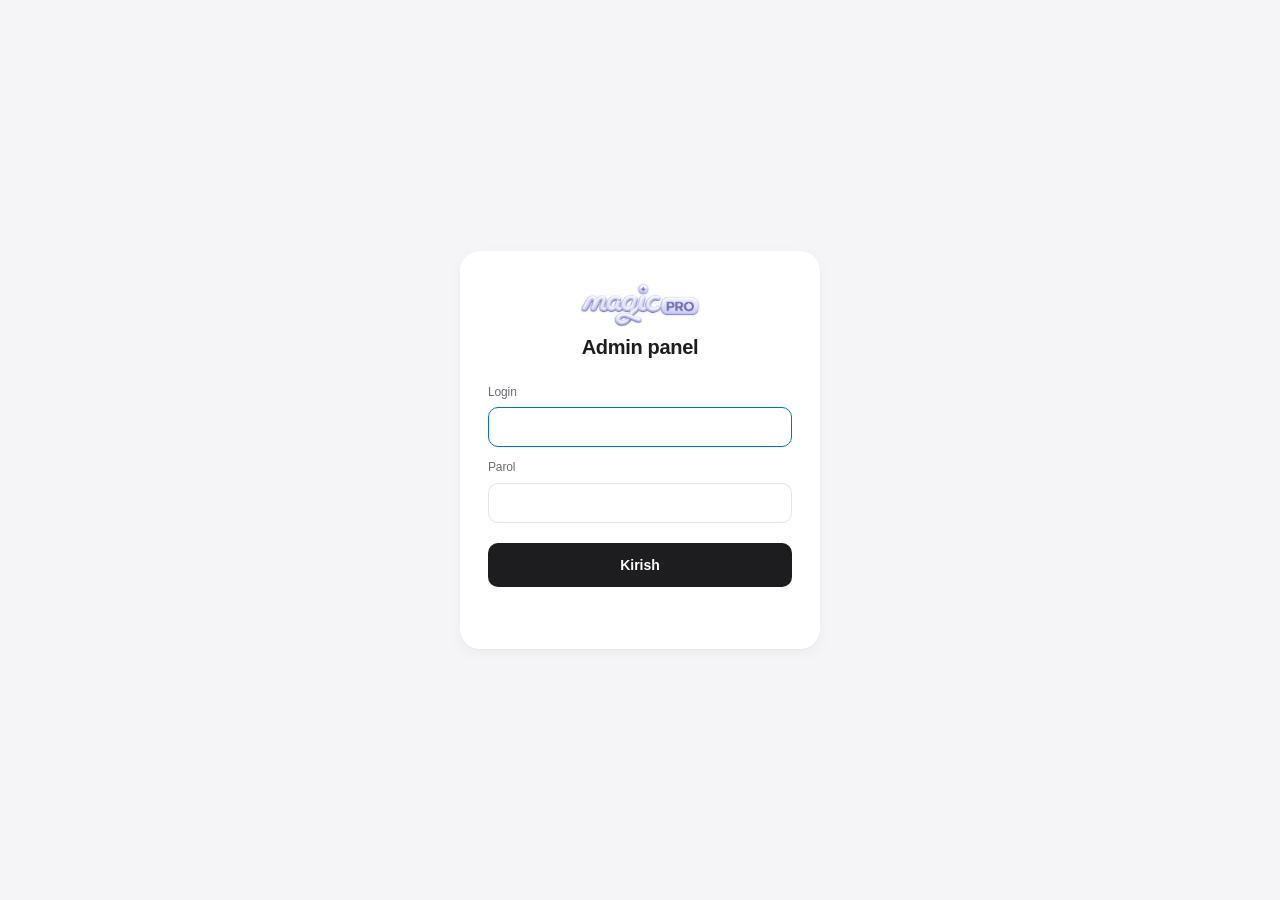
==== admin.html @ 7552ae36 "Serverga o'tkazish + admin panel - SQLite baza: mijozlar, buyurtmalar, sozlamalar, yashirilgan tovar" ====
<!doctype html>
<html lang="uz">
<head>
<meta charset="utf-8">
<meta name="viewport" content="width=device-width,initial-scale=1,viewport-fit=cover">
<meta name="robots" content="noindex,nofollow">
<title>Magic Pro — Admin panel</title>
<link rel="icon" href="/logo.png">
<style>
:root{
  --bg:#f5f5f7; --card:#fff; --tx:#1d1d1f; --tx2:#6e6e73; --tx3:#86868b; --line:#e5e5ea; --soft:#f2f2f4;
  --ink:#1d1d1f; --ink-tx:#fff; --blue:#0071e3; --green:#1a7f37; --green-bg:#e8f5ec; --orange:#b25000; --orange-bg:#fff2e5;
  --red:#c9302c; --red-bg:#fdecec; --gray-bg:#efeff1; --shadow:0 1px 2px rgba(0,0,0,.04),0 4px 16px rgba(0,0,0,.04);
  --bar:#0071e3;
}
@media (prefers-color-scheme:dark){:root{
  --bg:#000; --card:#1c1c1e; --tx:#f5f5f7; --tx2:#a1a1a6; --tx3:#8e8e93; --line:#2c2c2e; --soft:#2c2c2e;
  --ink:#f5f5f7; --ink-tx:#000; --blue:#2997ff; --green:#4cc76a; --green-bg:#16301d; --orange:#ffa24d; --orange-bg:#3a2510;
  --red:#ff6b63; --red-bg:#3a1614; --gray-bg:#2c2c2e; --shadow:none; --bar:#2997ff;
}}
*{box-sizing:border-box;margin:0;padding:0}
body{background:var(--bg);color:var(--tx);font:14px/1.45 -apple-system,BlinkMacSystemFont,"SF Pro Text","Helvetica Neue",Inter,Roboto,sans-serif;
  letter-spacing:-.01em;-webkit-font-smoothing:antialiased}
h1,h2,h3{font-family:-apple-system,BlinkMacSystemFont,"SF Pro Display","Helvetica Neue",Inter,Roboto,sans-serif;letter-spacing:-.015em}
button,input,select,textarea{font:inherit;color:inherit}
button{cursor:pointer}
a{color:var(--blue);text-decoration:none}
[hidden]{display:none!important}

/* ---- login ---- */
#login{min-height:100vh;display:flex;align-items:center;justify-content:center;padding:24px}
.lcard{width:100%;max-width:360px;background:var(--card);border-radius:20px;padding:32px 28px;box-shadow:var(--shadow)}
.lcard img{width:120px;display:block;margin:0 auto 6px}
.lcard h1{text-align:center;font-size:20px;margin-bottom:22px}
.lcard label{display:block;font-size:12px;color:var(--tx2);margin:12px 0 6px}
.lcard .btn{width:100%;margin-top:20px;height:44px}
.err{color:var(--red);font-size:13px;margin-top:12px;min-height:18px;text-align:center}

/* ---- maydonlar ---- */
.in{width:100%;height:40px;border:1px solid var(--line);border-radius:10px;background:var(--card);padding:0 12px;outline:none;transition:border-color .15s}
.in:focus{border-color:var(--blue)}
textarea.in{height:auto;min-height:90px;padding:10px 12px;resize:vertical;line-height:1.45}
.btn{display:inline-flex;align-items:center;justify-content:center;gap:6px;height:38px;padding:0 16px;border-radius:10px;border:0;background:var(--ink);color:var(--ink-tx);font-weight:600;white-space:nowrap}
.btn:disabled{opacity:.5;cursor:default}
.btn.ghost{background:var(--soft);color:var(--tx)}
.btn.blue{background:var(--blue);color:#fff}
.btn.sm{height:32px;padding:0 12px;font-size:13px;border-radius:8px}

/* ---- karkas ---- */
#app{display:grid;grid-template-columns:232px minmax(0,1fr);min-height:100vh}
.side{background:var(--card);border-right:1px solid var(--line);padding:20px 12px;position:sticky;top:0;height:100vh;display:flex;flex-direction:column}
.side .logo{display:flex;align-items:center;gap:10px;padding:4px 10px 18px}
.side .logo img{width:84px}
.side .logo span{font-size:11px;color:var(--tx3);border:1px solid var(--line);border-radius:6px;padding:1px 6px}
.nav{display:flex;flex-direction:column;gap:2px}
.nav a{display:flex;align-items:center;gap:10px;padding:9px 10px;border-radius:9px;color:var(--tx);font-weight:500}
.nav a:hover{background:var(--soft)}
.nav a.on{background:var(--ink);color:var(--ink-tx)}
.nav a .ico{width:20px;text-align:center}
.nav a .cnt{margin-left:auto;background:var(--red);color:#fff;font-size:11px;font-weight:700;border-radius:10px;padding:0 7px;line-height:18px}
.nav a .cnt:empty{display:none}
.side .foot{margin-top:auto;padding:10px;font-size:12px;color:var(--tx3);display:flex;flex-direction:column;gap:8px}
.side .foot button{background:none;border:0;color:var(--tx2);text-align:left;padding:0}
main{min-width:0;padding:28px 32px 80px;max-width:1180px;width:100%}
.head{display:flex;align-items:center;justify-content:space-between;gap:12px;margin-bottom:18px;flex-wrap:wrap}
.head h1{font-size:26px;font-weight:700}
.head .act{display:flex;gap:8px;flex-wrap:wrap}

/* ---- kartochkalar ---- */
.card{background:var(--card);border-radius:16px;padding:20px;box-shadow:var(--shadow);margin-bottom:16px}
.card h3{font-size:16px;font-weight:650;margin-bottom:14px;display:flex;justify-content:space-between;align-items:baseline;gap:8px}
.card h3 small{font-size:12px;color:var(--tx3);font-weight:400}
.kpis{display:grid;grid-template-columns:repeat(4,1fr);gap:12px;margin-bottom:16px}
.kpi{background:var(--card);border-radius:16px;padding:16px 18px;box-shadow:var(--shadow);display:block;color:var(--tx)}
.kpi .l{font-size:12px;color:var(--tx2);font-weight:500}
.kpi .v{font-size:28px;font-weight:700;letter-spacing:-.02em;margin:4px 0 2px;font-family:-apple-system,BlinkMacSystemFont,"SF Pro Display",Inter,sans-serif;white-space:nowrap;overflow:hidden;text-overflow:ellipsis}
.kpi .s{font-size:12px;color:var(--tx3)}
.kpi.hot{background:var(--ink);color:var(--ink-tx)}
.kpi.hot .l,.kpi.hot .s{color:inherit;opacity:.75}
.muted{color:var(--tx3)}
.empty{text-align:center;color:var(--tx3);padding:40px 10px}

/* ---- grafik ---- */
.chart{position:relative;height:170px;display:grid;grid-template-columns:repeat(14,1fr);gap:6px;align-items:end;padding-top:10px;border-bottom:1px solid var(--line)}
.chart .gl{position:absolute;left:0;right:0;border-top:1px dashed var(--line);font-size:10px;color:var(--tx3)}
.chart .gl span{position:absolute;right:0;top:-14px}
.bcol{height:100%;display:flex;align-items:flex-end;justify-content:center;position:relative;cursor:default}
.bcol:hover{background:var(--soft);border-radius:6px 6px 0 0}
.bar{width:min(22px,70%);background:var(--bar);border-radius:4px 4px 0 0;min-height:0}
.bcol .tip{position:absolute;bottom:calc(100% + 4px);left:50%;transform:translateX(-50%);background:var(--ink);color:var(--ink-tx);font-size:12px;padding:5px 8px;border-radius:7px;white-space:nowrap;pointer-events:none;opacity:0;transition:opacity .1s;z-index:2}
.bcol:hover .tip,.bcol:focus .tip{opacity:1}
.xl{display:grid;grid-template-columns:repeat(14,1fr);gap:6px;font-size:10px;color:var(--tx3);text-align:center;margin-top:6px}

/* ---- ro'yxatlar ---- */
.tools{display:flex;gap:8px;flex-wrap:wrap;margin-bottom:14px;align-items:center}
.tools .in{max-width:320px}
.chips{display:flex;gap:6px;flex-wrap:wrap}
.chip{height:32px;padding:0 12px;border-radius:16px;border:1px solid var(--line);background:var(--card);font-size:13px;font-weight:500;display:inline-flex;align-items:center;gap:6px}
.chip.on{background:var(--ink);color:var(--ink-tx);border-color:var(--ink)}
.chip b{font-weight:700;opacity:.7}
.order{background:var(--card);border-radius:14px;padding:16px 18px;box-shadow:var(--shadow);margin-bottom:10px;display:grid;grid-template-columns:1fr 260px;gap:16px}
.order .top{display:flex;align-items:center;gap:10px;flex-wrap:wrap;margin-bottom:6px}
.order .no{font-weight:700;font-size:15px}
.order .who{font-weight:600}
.order ul{list-style:none;margin:8px 0;display:flex;flex-direction:column;gap:3px}
.order li{display:flex;justify-content:space-between;gap:10px}
.order .tot{font-weight:650;border-top:1px solid var(--line);padding-top:8px;margin-top:6px;display:flex;justify-content:space-between}
.order .pay{white-space:pre-line;font-size:12px;color:var(--tx2);margin-top:6px}
.order .side2{display:flex;flex-direction:column;gap:8px}
.order textarea.in{min-height:70px;font-size:13px}
.pill{display:inline-flex;align-items:center;height:22px;padding:0 9px;border-radius:11px;font-size:12px;font-weight:600}
.st-new{background:var(--orange-bg);color:var(--orange)}
.st-contacted{background:#e8f0fe;color:var(--blue)}
.st-sold{background:var(--green-bg);color:var(--green)}
.st-cancelled{background:var(--gray-bg);color:var(--tx2)}
@media (prefers-color-scheme:dark){.st-contacted{background:#11284a}}
select.in{appearance:none;background-image:linear-gradient(45deg,transparent 50%,var(--tx2) 50%),linear-gradient(135deg,var(--tx2) 50%,transparent 50%);background-position:calc(100% - 16px) 17px,calc(100% - 11px) 17px;background-size:5px 5px;background-repeat:no-repeat;padding-right:30px}
.more{display:flex;justify-content:center;margin-top:8px}
table{width:100%;border-collapse:collapse}
th,td{text-align:left;padding:10px 12px;border-bottom:1px solid var(--line);vertical-align:top}
th{font-size:12px;color:var(--tx2);font-weight:600;white-space:nowrap}
tr:last-child td{border-bottom:0}
.tw{overflow-x:auto;background:var(--card);border-radius:14px;box-shadow:var(--shadow)}
.tw table{min-width:720px}

/* ---- tovarlar ---- */
.prod{display:grid;grid-template-columns:52px 1fr auto auto;gap:14px;align-items:center;padding:10px 4px;border-bottom:1px solid var(--line)}
.prod:last-child{border-bottom:0}
.prod img,.prod .ph{width:52px;height:52px;border-radius:10px;object-fit:contain;background:var(--soft)}
.prod .nm{font-weight:600}
.prod .ct{font-size:12px;color:var(--tx3)}
.prod .pr{text-align:right;white-space:nowrap}
.prod.off .nm,.prod.off img{opacity:.45}
.sw{position:relative;width:46px;height:28px;flex:none}
.sw input{opacity:0;width:0;height:0}
.sw span{position:absolute;inset:0;background:var(--line);border-radius:14px;transition:.2s;cursor:pointer}
.sw span:before{content:"";position:absolute;width:24px;height:24px;left:2px;top:2px;background:#fff;border-radius:50%;transition:.2s;box-shadow:0 1px 3px rgba(0,0,0,.2)}
.sw input:checked+span{background:var(--green)}
.sw input:checked+span:before{transform:translateX(18px)}
.sw input:focus-visible+span{outline:2px solid var(--blue);outline-offset:2px}

/* ---- sozlamalar ---- */
.field{margin-bottom:18px}
.field .fl{display:flex;justify-content:space-between;align-items:baseline;gap:10px;margin-bottom:6px}
.field label{font-weight:600}
.field .hint{font-size:12px;color:var(--tx3);margin-top:4px}
.field .reset{background:none;border:0;color:var(--blue);font-size:12px}
.tag{font-size:11px;color:var(--orange);background:var(--orange-bg);border-radius:6px;padding:1px 6px;margin-left:6px;font-weight:600}
.grid2{display:grid;grid-template-columns:1fr 1fr;gap:0 16px}
.savebar{position:sticky;bottom:16px;display:flex;justify-content:flex-end;gap:8px;margin-top:8px}
.savebar .btn{box-shadow:0 6px 20px rgba(0,0,0,.18);height:44px;padding:0 22px}

/* ---- xabar yuborish ---- */
.bc{display:grid;grid-template-columns:1fr 320px;gap:16px;align-items:start}
.preview{background:#e7ebf0;border-radius:16px;padding:16px;min-height:120px}
@media (prefers-color-scheme:dark){.preview{background:#0e1621}}
.bubble{background:var(--card);border-radius:14px 14px 14px 4px;overflow:hidden;max-width:100%;box-shadow:0 1px 1px rgba(0,0,0,.08)}
.bubble img{display:block;width:100%;max-height:260px;object-fit:cover}
.bubble .t{padding:9px 12px;white-space:pre-wrap;word-wrap:break-word;font-size:14px}
.bubble .t:empty{display:none}
.tgbtn{margin-top:4px;background:rgba(255,255,255,.55);border-radius:10px;text-align:center;padding:8px;font-weight:600;font-size:13px;color:#1d1d1f}
@media (prefers-color-scheme:dark){.tgbtn{background:rgba(255,255,255,.12);color:#f5f5f7}}
.check{display:flex;align-items:center;gap:8px;margin:12px 0;cursor:pointer}
.check input{width:18px;height:18px;accent-color:var(--blue)}
.progress{height:8px;background:var(--soft);border-radius:4px;overflow:hidden;margin:10px 0 6px}
.progress div{height:100%;background:var(--blue);border-radius:4px;transition:width .4s}
.hist{display:flex;justify-content:space-between;gap:12px;padding:10px 0;border-bottom:1px solid var(--line);font-size:13px}
.hist:last-child{border-bottom:0}
.hist .tx{white-space:nowrap;overflow:hidden;text-overflow:ellipsis;max-width:60%}
.counter{font-size:12px;color:var(--tx3);text-align:right;margin-top:4px}
.counter.bad{color:var(--red)}

/* ---- toast ---- */
#toast{position:fixed;left:50%;bottom:24px;transform:translateX(-50%) translateY(20px);background:var(--ink);color:var(--ink-tx);padding:11px 18px;border-radius:12px;font-weight:500;opacity:0;transition:.25s;pointer-events:none;z-index:50;max-width:90vw;text-align:center}
#toast.on{opacity:1;transform:translateX(-50%) translateY(0)}
#toast.bad{background:var(--red);color:#fff}

/* ---- telefon ---- */
@media (max-width:900px){
  #app{grid-template-columns:minmax(0,1fr)}
  .side{position:sticky;top:0;height:auto;z-index:10;flex-direction:row;align-items:center;padding:10px 12px;border-right:0;border-bottom:1px solid var(--line);gap:8px}
  .side .logo{padding:0 4px}
  .side .logo img{width:60px}
  .side .logo span{display:none}
  .nav{flex-direction:row;overflow-x:auto;scrollbar-width:none;flex:1;min-width:0}
  .side{min-width:0}
  .nav::-webkit-scrollbar{display:none}
  .nav a{white-space:nowrap;padding:7px 10px;font-size:13px}
  .nav a .ico{display:none}
  .side .foot{display:none}
  main{padding:18px 14px 80px}
  .head h1{font-size:22px}
  .kpis{grid-template-columns:1fr 1fr}
  .kpi .v{font-size:22px}
  .order{grid-template-columns:1fr}
  .bc{grid-template-columns:1fr}
  .grid2{grid-template-columns:1fr}
  .prod{grid-template-columns:44px 1fr auto;gap:10px}
  .prod img,.prod .ph{width:44px;height:44px}
  .prod .pr{grid-column:2;text-align:left;font-size:13px}
  .prod .sw{grid-row:1;grid-column:3}
  .tools .in{max-width:none;flex:1;min-width:160px}
}
</style>
</head>
<body>

<div id="login" hidden>
  <form class="lcard" id="lform" autocomplete="on">
    <img src="/logo.png" alt="Magic Pro">
    <h1>Admin panel</h1>
    <label for="lu">Login</label>
    <input class="in" id="lu" name="username" autocomplete="username" required>
    <label for="lp">Parol</label>
    <input class="in" id="lp" name="password" type="password" autocomplete="current-password" required>
    <button class="btn" id="lbtn">Kirish</button>
    <div class="err" id="lerr"></div>
  </form>
</div>

<div id="app" hidden>
  <aside class="side">
    <div class="logo"><img src="/logo.png" alt="Magic Pro"><span>admin</span></div>
    <nav class="nav" id="nav">
      <a href="#dashboard" data-v="dashboard"><span class="ico">◎</span>Bosh sahifa</a>
      <a href="#orders" data-v="orders"><span class="ico">🛒</span>Buyurtmalar<span class="cnt" id="newcnt"></span></a>
      <a href="#users" data-v="users"><span class="ico">👥</span>Mijozlar</a>
      <a href="#broadcast" data-v="broadcast"><span class="ico">📣</span>Xabar yuborish</a>
      <a href="#products" data-v="products"><span class="ico">💻</span>Tovarlar</a>
      <a href="#settings" data-v="settings"><span class="ico">⚙️</span>Matn va sozlamalar</a>
    </nav>
    <div class="foot">
      <a id="botlink" target="_blank" rel="noopener"></a>
      <button id="logout">Chiqish</button>
    </div>
  </aside>
  <main>
    <div class="head"><h1 id="title"></h1><div class="act" id="act"></div></div>
    <div id="view"></div>
  </main>
</div>

<div id="toast"></div>

<script>
"use strict";
const $ = s => document.querySelector(s);
const view = $("#view");
const TZ = "Asia/Tashkent";
const STATUS = {new: "Yangi", contacted: "Bog'lanildi", sold: "Sotildi", cancelled: "Bekor"};
const TITLES = {dashboard: "Bosh sahifa", orders: "Buyurtmalar", users: "Mijozlar", broadcast: "Xabar yuborish",
                products: "Tovarlar", settings: "Matn va sozlamalar"};
let current = "", timer = null;

function esc(s) {
  return String(s == null ? "" : s).replace(/[&<>"']/g, c => ({"&": "&amp;", "<": "&lt;", ">": "&gt;", '"': "&quot;", "'": "&#39;"}[c]));
}
function fmtN(v) {
  const n = Number(v) || 0;
  return (Math.round(n * 100) / 100).toLocaleString("ru-RU").replace(/,/g, ".");
}
function cur(c) { return (!c || /^(usd|\$)$/i.test(c)) ? "$" : "so'm"; }
function money(v, c) { return fmtN(v) + " " + cur(c); }
function moneyObj(o) {
  const parts = Object.entries(o || {}).filter(([, v]) => v).map(([c, v]) => money(v, c));
  return parts.length ? parts.join(" + ") : "0 $";
}
function when(t, short) {
  if (!t) return "—";
  const o = short ? {day: "2-digit", month: "2-digit", timeZone: TZ}
                  : {day: "2-digit", month: "2-digit", year: "numeric", hour: "2-digit", minute: "2-digit", timeZone: TZ};
  return new Date(t * 1000).toLocaleString("ru-RU", o).replace(",", "");
}
function ago(t) {
  if (!t) return "—";
  const s = Date.now() / 1000 - t;
  if (s < 3600) return Math.max(1, Math.round(s / 60)) + " daqiqa oldin";
  if (s < 86400) return Math.round(s / 3600) + " soat oldin";
  if (s < 86400 * 30) return Math.round(s / 86400) + " kun oldin";
  return when(t);
}
function toast(msg, bad) {
  const t = $("#toast");
  t.textContent = msg;
  t.className = "on" + (bad ? " bad" : "");
  clearTimeout(t._h);
  t._h = setTimeout(() => t.className = "", bad ? 4500 : 2200);
}
function telLink(p) {
  if (!p) return '<span class="muted">telefon yo\'q</span>';
  const d = String(p).replace(/[^\d+]/g, "");
  return `<a href="tel:${esc(d)}">${esc(p)}</a>`;
}

async function api(path, opts = {}) {
  const o = Object.assign({credentials: "same-origin"}, opts);
  if (o.body && !(o.body instanceof FormData) && typeof o.body !== "string") {
    o.body = JSON.stringify(o.body);
    o.headers = {"Content-Type": "application/json"};
  }
  if (o.body && !o.method) o.method = "POST";
  const r = await fetch("/admin/api/" + path, o);
  if (r.status === 401 && path !== "login") { showLogin(); throw new Error("Qayta kiring"); }
  const d = await r.json().catch(() => ({}));
  if (!r.ok || d.ok === false) throw new Error(d.error || ("Xato: " + r.status));
  return d;
}

// ---------- kirish ----------
function showLogin() {
  clearInterval(timer);
  $("#app").hidden = true;
  $("#login").hidden = false;
  setTimeout(() => $("#lu").focus(), 50);
}
$("#lform").addEventListener("submit", async e => {
  e.preventDefault();
  $("#lerr").textContent = "";
  $("#lbtn").disabled = true;
  try {
    await api("login", {body: {user: $("#lu").value, password: $("#lp").value}});
    $("#lp").value = "";
    start();
  } catch (err) {
    $("#lerr").textContent = err.message;
  } finally { $("#lbtn").disabled = false; }
});
$("#logout").onclick = async () => { try { await api("logout", {method: "POST"}); } catch (e) {} showLogin(); };

async function start() {
  try { await api("me"); } catch (e) { showLogin(); return; }
  $("#login").hidden = true;
  $("#app").hidden = false;
  route();
  refreshBadge();
  if (!window._badge) window._badge = setInterval(refreshBadge, 60000);
}
async function refreshBadge() {
  try {
    const d = await api("stats");
    $("#newcnt").textContent = d.orders.by_status.new || "";
    if (d.bot) { $("#botlink").textContent = "@" + d.bot; $("#botlink").href = "https://t.me/" + d.bot; }
    return d;
  } catch (e) {}
}

// ---------- marshrut ----------
window.addEventListener("hashchange", route);
function route() {
  const v = (location.hash || "#dashboard").slice(1);
  const name = VIEWS[v] ? v : "dashboard";
  current = name;
  clearInterval(timer);
  document.querySelectorAll("#nav a").forEach(a => a.classList.toggle("on", a.dataset.v === name));
  $("#title").textContent = TITLES[name];
  $("#act").innerHTML = "";
  view.innerHTML = '<div class="empty">Yuklanmoqda…</div>';
  VIEWS[name]().catch(err => { if (current === name) view.innerHTML = `<div class="empty">${esc(err.message)}</div>`; });
}

// ---------- bosh sahifa ----------
function kpi(label, value, sub, href, hot) {
  const tag = href ? "a" : "div";
  return `<${tag} class="kpi${hot ? " hot" : ""}"${href ? ` href="${href}"` : ""}>
    <div class="l">${esc(label)}</div><div class="v" title="${esc(value)}">${esc(value)}</div><div class="s">${esc(sub || "")}</div></${tag}>`;
}
function chart(days) {
  const max = Math.max(1, ...days.map(d => d.orders));
  const step = max <= 4 ? 1 : Math.ceil(max / 4);
  const top = Math.ceil(max / step) * step;
  let grid = "";
  for (let v = step; v <= top; v += step)
    grid += `<div class="gl" style="bottom:${v / top * 100}%"><span>${v}</span></div>`;
  const cols = days.map(d => {
    const h = d.orders ? Math.max(3, d.orders / top * 100) : 0;
    const lab = `${when(d.day, true)}: ${d.orders} ta buyurtma`;
    return `<div class="bcol" tabindex="0" aria-label="${esc(lab)}"><div class="bar" style="height:${h}%"></div><div class="tip">${esc(lab)}</div></div>`;
  }).join("");
  const xl = days.map((d, i) => `<span>${i % 2 === 1 || i === days.length - 1 ? esc(when(d.day, true)) : ""}</span>`).join("");
  return `<div class="chart" role="img" aria-label="Oxirgi 14 kundagi buyurtmalar soni">${grid}${cols}</div><div class="xl">${xl}</div>`;
}
function orderMini(o) {
  return `<a class="hist" href="#orders" style="color:inherit">
    <span class="tx"><b>№${o.id}</b> · ${esc(o.name || "—")} · ${esc(o.items.map(i => i.name).join(", "))}</span>
    <span><span class="pill st-${o.status}">${STATUS[o.status]}</span> <span class="muted">${ago(o.created_at)}</span></span></a>`;
}
async function dashboard() {
  const d = await api("stats");
  $("#newcnt").textContent = d.orders.by_status.new || "";
  const p = d.products, shown = p.total - p.hidden;
  view.innerHTML = `
  <div class="kpis">
    ${kpi("Yangi buyurtmalar", d.orders.by_status.new, "javob kutyapti", "#orders", d.orders.by_status.new > 0)}
    ${kpi("Bugun", d.orders.today, "ta buyurtma")}
    ${kpi("Oxirgi 7 kun", d.orders.week, "ta buyurtma")}
    ${kpi("30 kunda sotildi", moneyObj(d.orders.sold_month), "«Sotildi» deb belgilanganlar")}
    ${kpi("Mijozlar", fmtN(d.users.total), `bugun +${d.users.today} · 7 kunda +${d.users.week}`, "#users")}
    ${kpi("Telefon qoldirgan", fmtN(d.users.phones), "ta mijoz")}
    ${kpi("Mini App'dagi tovarlar", p.loaded ? shown : "…", p.hidden ? p.hidden + " ta yashirilgan" : "Billz'dan avtomatik", "#products")}
    ${kpi("Dollar kursi", d.rate.rate ? fmtN(d.rate.rate) + " so'm" : "—", d.rate.date || "")}
  </div>
  <div class="card"><h3>Buyurtmalar — oxirgi 14 kun <small>jami ${d.orders.total} ta</small></h3>${chart(d.days)}</div>
  <div class="card"><h3>Oxirgi buyurtmalar <a href="#orders" style="font-size:13px;font-weight:500">Hammasi →</a></h3>
    ${d.recent.length ? d.recent.map(orderMini).join("") : '<div class="empty">Hali buyurtma yo\'q. Mini App orqali buyurtma kelganda shu yerda ko\'rinadi.</div>'}
  </div>`;
}

// ---------- buyurtmalar ----------
const ost = {status: "", q: "", items: [], total: 0};
async function orders() {
  const s = await refreshBadge();
  const bs = s ? s.orders.by_status : {};
  const all = s ? s.orders.total : "";
  $("#act").innerHTML = `<a class="btn ghost sm" id="ocsv">⬇ Excel (CSV)</a>`;
  view.innerHTML = `
  <div class="tools">
    <div class="chips" id="ochips">
      ${[["", "Hammasi", all], ["new", "Yangi", bs.new], ["contacted", "Bog'lanildi", bs.contacted], ["sold", "Sotildi", bs.sold], ["cancelled", "Bekor", bs.cancelled]]
        .map(([k, l, n]) => `<button class="chip${ost.status === k ? " on" : ""}" data-s="${k}">${l} <b>${n ?? ""}</b></button>`).join("")}
    </div>
    <input class="in" id="oq" placeholder="Qidirish: ism, telefon, tovar, №" value="${esc(ost.q)}">
  </div>
  <div id="olist"></div><div class="more" id="omore"></div>`;
  document.querySelectorAll("#ochips .chip").forEach(b => b.onclick = () => { ost.status = b.dataset.s; orders(); });
  let h;
  $("#oq").oninput = e => { clearTimeout(h); h = setTimeout(() => { ost.q = e.target.value.trim(); loadOrders(true); }, 300); };
  updateCsv();
  await loadOrders(true);
}
function updateCsv() {
  const a = $("#ocsv");
  if (a) a.href = "/admin/api/orders.csv?" + new URLSearchParams({status: ost.status, q: ost.q});
}
async function loadOrders(reset) {
  if (reset) { ost.items = []; }
  updateCsv();
  const d = await api("orders?" + new URLSearchParams({status: ost.status, q: ost.q, offset: ost.items.length}));
  ost.items = ost.items.concat(d.items);
  ost.total = d.total;
  const list = $("#olist");
  if (!list) return;
  list.innerHTML = ost.items.length ? ost.items.map(orderCard).join("")
    : `<div class="card empty">${ost.q || ost.status ? "Bu filtr bo'yicha buyurtma topilmadi." : "Hali buyurtma yo'q."}</div>`;
  $("#omore").innerHTML = ost.items.length < ost.total ? `<button class="btn ghost" id="omb">Yana ko'rsatish (${ost.total - ost.items.length})</button>` : "";
  if ($("#omb")) $("#omb").onclick = () => loadOrders(false);
  list.querySelectorAll("select[data-id]").forEach(sel => sel.onchange = () => saveOrder(sel.dataset.id, {status: sel.value}, sel));
  list.querySelectorAll("textarea[data-id]").forEach(ta => ta.onchange = () => saveOrder(ta.dataset.id, {note: ta.value}, ta));
}
function orderCard(o) {
  const uname = o.username ? `<a href="https://t.me/${esc(o.username)}" target="_blank" rel="noopener">@${esc(o.username)}</a>`
                           : `<a href="tg://user?id=${o.user_id}">Telegram profil</a>`;
  return `<div class="order" id="o${o.id}">
    <div>
      <div class="top"><span class="no">№${o.id}</span><span class="pill st-${o.status}">${STATUS[o.status]}</span>
        <span class="muted">${when(o.created_at)}</span></div>
      <div><span class="who">${esc(o.name || "—")}</span> · ${uname} · ${telLink(o.phone)}</div>
      <ul>${o.items.map(i => `<li><span>${esc(i.name)}</span><span>${money(i.price, i.currency)}</span></li>`).join("")}</ul>
      <div class="tot"><span>Jami</span><span>${moneyObj(o.totals)}</span></div>
      <div class="pay">${esc(o.pay || "")}</div>
    </div>
    <div class="side2">
      <select class="in" data-id="${o.id}" aria-label="Holati">
        ${Object.entries(STATUS).map(([k, l]) => `<option value="${k}"${k === o.status ? " selected" : ""}>${l}</option>`).join("")}
      </select>
      <textarea class="in" data-id="${o.id}" placeholder="Izoh (faqat adminlar ko'radi): qachon qo'ng'iroq qilindi, nima kelishildi…">${esc(o.note)}</textarea>
    </div>
  </div>`;
}
async function saveOrder(id, body, el) {
  try {
    const d = await api("orders/" + id, {body});
    const i = ost.items.findIndex(x => x.id === d.item.id);
    if (i >= 0) ost.items[i] = d.item;
    if (body.status) {
      const card = $("#o" + id);
      const pill = card && card.querySelector(".pill");
      if (pill) { pill.className = "pill st-" + d.item.status; pill.textContent = STATUS[d.item.status]; }
      refreshBadge();
    }
    toast(body.status ? "Holat: " + STATUS[d.item.status] : "Izoh saqlandi");
  } catch (e) { toast(e.message, true); }
}

// ---------- mijozlar ----------
const ust = {q: "", items: [], total: 0};
async function users() {
  $("#act").innerHTML = `<a class="btn ghost sm" id="ucsv">⬇ Excel (CSV)</a>`;
  view.innerHTML = `<div class="tools"><input class="in" id="uq" placeholder="Qidirish: ism, @username, telefon" value="${esc(ust.q)}">
    <span class="muted" id="ucount"></span></div><div id="ulist"></div><div class="more" id="umore"></div>`;
  let h;
  $("#uq").oninput = e => { clearTimeout(h); h = setTimeout(() => { ust.q = e.target.value.trim(); loadUsers(true); }, 300); };
  await loadUsers(true);
}
async function loadUsers(reset) {
  if (reset) ust.items = [];
  $("#ucsv").href = "/admin/api/users.csv?" + new URLSearchParams({q: ust.q});
  const d = await api("users?" + new URLSearchParams({q: ust.q, offset: ust.items.length}));
  ust.items = ust.items.concat(d.items);
  ust.total = d.total;
  $("#ucount").textContent = d.total + " ta mijoz";
  $("#ulist").innerHTML = ust.items.length ? `<div class="tw"><table>
    <thead><tr><th>Mijoz</th><th>Telefon</th><th>Birinchi kirgan</th><th>Oxirgi faollik</th><th>Buyurtma</th><th></th></tr></thead>
    <tbody>${ust.items.map(u => `<tr>
      <td><b>${esc(((u.first_name || "") + " " + (u.last_name || "")).trim() || "—")}</b><br>
        ${u.username ? `<a href="https://t.me/${esc(u.username)}" target="_blank" rel="noopener">@${esc(u.username)}</a>` : `<span class="muted">ID ${u.id}</span>`}</td>
      <td>${telLink(u.phone)}</td>
      <td>${when(u.created_at)}</td>
      <td>${ago(u.last_seen)}</td>
      <td>${u.orders || "—"}</td>
      <td>${u.blocked ? '<span class="pill st-cancelled">botni bloklagan</span>' : ""}</td>
    </tr>`).join("")}</tbody></table></div>`
    : `<div class="card empty">${ust.q ? "Topilmadi." : "Hali mijozlar yo'q. Botga /start bosgan har bir odam shu yerda ko'rinadi."}</div>`;
  $("#umore").innerHTML = ust.items.length < ust.total ? `<button class="btn ghost" id="umb">Yana ko'rsatish (${ust.total - ust.items.length})</button>` : "";
  if ($("#umb")) $("#umb").onclick = () => loadUsers(false);
}

// ---------- xabar yuborish ----------
async function broadcast() {
  const d = await api("broadcasts");
  view.innerHTML = `
  <div class="bc">
    <div class="card">
      <h3>Yangi xabar <small>${d.audience} ta mijozga boradi</small></h3>
      <textarea class="in" id="btext" rows="7" placeholder="Masalan: Yangi MacBook Air M3 keldi! Narxi va bo'lib to'lash shartlari — Online do'konda 👇"></textarea>
      <div class="counter" id="bcnt"></div>
      <div style="display:flex;gap:10px;align-items:center;margin-top:10px;flex-wrap:wrap">
        <label class="btn ghost sm" for="bphoto">🖼 Rasm qo'shish</label>
        <input type="file" id="bphoto" accept="image/jpeg,image/png,image/webp" hidden>
        <span class="muted" id="bpname"></span>
        <button class="btn ghost sm" id="bprm" hidden>✕ Rasmni olib tashlash</button>
      </div>
      <label class="check"><input type="checkbox" id="bbtn" checked> Xabar tagiga «🛍 Online do'kon» tugmasini qo'shish</label>
      <div style="display:flex;gap:8px;flex-wrap:wrap">
        <button class="btn ghost" id="btest">O'zimga sinab ko'rish</button>
        <button class="btn blue" id="bsend">Hammaga yuborish (${d.audience} ta)</button>
      </div>
      <div class="hint muted" style="font-size:12px;margin-top:10px">«O'zimga sinab ko'rish» xabarni faqat buyurtmalar keladigan admin chatga yuboradi.</div>
    </div>
    <div>
      <div class="preview"><div class="bubble"><img id="pvimg" hidden alt=""><div class="t" id="pvtext"></div></div>
        <div class="tgbtn" id="pvbtn">🛍 Online do'kon</div></div>
      <div class="muted" style="font-size:12px;margin:8px 4px 0">Telegram'da taxminan shunday ko'rinadi</div>
    </div>
  </div>
  <div class="card" id="bjob"></div>`;
  const upd = () => {
    const t = $("#btext").value, hasP = !!$("#bphoto").files[0], lim = hasP ? 1024 : 4096;
    $("#pvtext").textContent = t;
    $("#pvbtn").hidden = !$("#bbtn").checked;
    $("#bcnt").textContent = t.length + " / " + lim;
    $("#bcnt").className = "counter" + (t.length > lim ? " bad" : "");
  };
  $("#btext").oninput = upd;
  $("#bbtn").onchange = upd;
  $("#bphoto").onchange = () => {
    const f = $("#bphoto").files[0];
    $("#pvimg").hidden = !f;
    $("#bprm").hidden = !f;
    $("#bpname").textContent = f ? f.name : "";
    if (f) $("#pvimg").src = URL.createObjectURL(f);
    upd();
  };
  $("#bprm").onclick = () => { $("#bphoto").value = ""; $("#bphoto").onchange(); };
  upd();
  const send = async test => {
    const fd = new FormData();
    fd.append("text", $("#btext").value);
    fd.append("button", $("#bbtn").checked ? "1" : "0");
    fd.append("test", test ? "1" : "0");
    if ($("#bphoto").files[0]) fd.append("photo", $("#bphoto").files[0]);
    if (!test && !confirm(`Xabar ${d.audience} ta mijozga yuboriladi. Davom etamizmi?`)) return;
    const b = test ? $("#btest") : $("#bsend");
    b.disabled = true;
    try {
      const r = await api("broadcast", {method: "POST", body: fd});
      toast(test ? "Admin chatga yuborildi — Telegram'ni tekshiring" : `Yuborish boshlandi: ${r.total} ta mijoz`);
      if (!test) { $("#btext").value = ""; $("#bphoto").value = ""; $("#bphoto").onchange(); jobs(); }
    } catch (e) { toast(e.message, true); }
    finally { b.disabled = false; }
  };
  $("#btest").onclick = () => send(true);
  $("#bsend").onclick = () => send(false);
  renderJobs(d);
  if (d.running) timer = setInterval(jobs, 2000);
}
async function jobs() {
  if (current !== "broadcast") return;
  const d = await api("broadcasts");
  renderJobs(d);
  clearInterval(timer);
  if (d.running) timer = setInterval(jobs, 2000);
}
function renderJobs(d) {
  const el = $("#bjob");
  if (!el) return;
  const BST = {running: "yuborilmoqda…", done: "tugadi", stopped: "to'xtatildi", error: "xato bilan to'xtadi"};
  const run = d.items.find(x => x.id === d.running);
  let html = "";
  if (run) {
    const doneN = run.sent + run.failed + run.blocked, pct = run.total ? Math.round(doneN / run.total * 100) : 0;
    html += `<h3>Hozir yuborilmoqda <button class="btn ghost sm" id="bstop">To'xtatish</button></h3>
      <div class="progress"><div style="width:${pct}%"></div></div>
      <div class="muted">${doneN} / ${run.total} · yetkazildi ${run.sent} · bloklagan ${run.blocked} · xato ${run.failed}</div><br>`;
  }
  html += `<h3>Yuborilgan xabarlar</h3>` + (d.items.length ? d.items.map(b => `<div class="hist">
      <span class="tx">${b.photo ? "🖼 " : ""}${esc(b.text || "(faqat rasm)")}</span>
      <span class="muted">${when(b.created_at)} · ${BST[b.status] || b.status} · ✓ ${b.sent}/${b.total}${b.blocked ? " · bloklagan " + b.blocked : ""}</span></div>`).join("")
    : '<div class="empty">Hali xabar yuborilmagan</div>');
  el.innerHTML = html;
  if ($("#bstop")) $("#bstop").onclick = async () => { await api("broadcast/stop", {method: "POST"}); toast("To'xtatilmoqda…"); };
}

// ---------- tovarlar ----------
const pst = {q: "", cat: "", only: false, items: []};
async function products(refresh) {
  $("#act").innerHTML = `<button class="btn ghost sm" id="prf">↻ Billz'dan yangilash</button>`;
  $("#prf").onclick = async () => { $("#prf").disabled = true; try { await products(true); toast("Billz'dan yangilandi"); } catch (e) { toast(e.message, true); } };
  const d = await api("products" + (refresh === true ? "?refresh=1" : ""));
  pst.items = d.items;
  const cats = [...new Set(d.items.map(i => i.category))];
  view.innerHTML = `
  <div class="tools">
    <input class="in" id="pq" placeholder="Qidirish: nomi" value="${esc(pst.q)}">
    <select class="in" id="pc" style="max-width:220px"><option value="">Barcha kategoriyalar</option>
      ${cats.map(c => `<option${c === pst.cat ? " selected" : ""}>${esc(c)}</option>`).join("")}</select>
    <button class="chip${pst.only ? " on" : ""}" id="ponly">Faqat yashirilganlar</button>
    <span class="muted" id="psum"></span>
  </div>
  <div class="card" style="padding:8px 16px"><div id="plist"></div></div>
  <div class="muted" style="font-size:12px">Tovarlar, narx va qoldiq Billz'dan har 2 daqiqada avtomatik yangilanadi. Yashirilgan tovar Mini App'da ko'rinmaydi va unga buyurtma berib bo'lmaydi.</div>`;
  $("#pq").oninput = e => { pst.q = e.target.value.trim().toLowerCase(); renderProducts(); };
  $("#pc").onchange = e => { pst.cat = e.target.value; renderProducts(); };
  $("#ponly").onclick = () => { pst.only = !pst.only; $("#ponly").classList.toggle("on", pst.only); renderProducts(); };
  renderProducts();
}
function renderProducts() {
  const list = pst.items.filter(i => (!pst.q || i.name.toLowerCase().includes(pst.q)) && (!pst.cat || i.category === pst.cat) && (!pst.only || i.hidden));
  const hid = pst.items.filter(i => i.hidden).length;
  $("#psum").textContent = `${pst.items.length - hid} ta ko'rinadi · ${hid} ta yashirilgan`;
  $("#plist").innerHTML = list.length ? list.map(i => `<div class="prod${i.hidden ? " off" : ""}">
      ${i.photo ? `<img src="${esc(i.photo)}" alt="" loading="lazy" referrerpolicy="no-referrer" onerror="this.replaceWith(Object.assign(document.createElement('div'),{className:'ph'}))">` : '<div class="ph"></div>'}
      <div><div class="nm">${esc(i.name)}</div><div class="ct">${esc(i.category)}${i.qty != null && i.in_stock ? " · qoldiq " + fmtN(i.qty) : ""}</div></div>
      <div class="pr">${i.in_stock ? (i.promo ? `<b>${money(i.promo, i.currency)}</b> <s class="muted">${money(i.price, i.currency)}</s>` : `<b>${money(i.price, i.currency)}</b>`) : ""}</div>
      <label class="sw" title="${i.hidden ? "Yashirilgan" : "Mini App'da ko'rinadi"}"><input type="checkbox" data-id="${esc(i.id)}"${i.hidden ? "" : " checked"} aria-label="Mini App'da ko'rsatish: ${esc(i.name)}"><span></span></label>
    </div>`).join("") : `<div class="empty">${pst.items.length ? "Topilmadi" : "Tovarlar hali yuklanmadi — «Billz'dan yangilash» ni bosing"}</div>`;
  $("#plist").querySelectorAll("input[data-id]").forEach(cb => cb.onchange = async () => {
    const it = pst.items.find(x => x.id === cb.dataset.id);
    try {
      await api("products/hide", {body: {id: it.id, name: it.name, hidden: !cb.checked}});
      it.hidden = !cb.checked;
      toast(it.hidden ? "Yashirildi: " + it.name : "Ko'rsatildi: " + it.name);
      renderProducts();
    } catch (e) { cb.checked = !cb.checked; toast(e.message, true); }
  });
}

// ---------- sozlamalar ----------
async function settings() {
  const d = await api("settings");
  const texts = d.fields.filter(f => f.kind === "text"), others = d.fields.filter(f => f.kind !== "text");
  const field = f => {
    const val = f.custom ? f.value : f.default;
    const input = f.kind === "text"
      ? `<textarea class="in" id="f_${f.key}" rows="${Math.min(16, Math.max(4, val.split("\n").length + 1))}">${esc(val)}</textarea>`
      : `<input class="in" id="f_${f.key}" value="${esc(val)}" inputmode="${f.kind === "str" ? "text" : "decimal"}">`;
    return `<div class="field"><div class="fl"><label for="f_${f.key}">${esc(f.label)}${f.custom ? '<span class="tag">o\'zgartirilgan</span>' : ""}</label>
      ${f.custom ? `<button class="reset" data-k="${f.key}">Standartga qaytarish</button>` : ""}</div>${input}
      ${f.hint ? `<div class="hint">${esc(f.hint)}</div>` : ""}</div>`;
  };
  view.innerHTML = `
  <div class="card"><h3>Muddatli to'lov va boshqa sozlamalar</h3><div class="grid2">${others.map(field).join("")}</div></div>
  <div class="card"><h3>Bot matnlari <small>Botdagi tugmalar bosilganda chiqadigan matnlar</small></h3>${texts.map(field).join("")}</div>
  <div class="savebar"><button class="btn" id="ssave">Saqlash</button></div>`;
  view.querySelectorAll(".reset").forEach(b => b.onclick = () => {
    const f = d.fields.find(x => x.key === b.dataset.k);
    $("#f_" + f.key).value = f.default;
    toast("«Saqlash» ni bosing — standart matn qaytadi");
  });
  $("#ssave").onclick = async () => {
    const values = {};
    for (const f of d.fields) {
      const v = $("#f_" + f.key).value.trim();
      const was = (f.custom ? f.value : f.default).trim();
      if (v === was) continue;                       // o'zgarmagan
      values[f.key] = v === String(f.default).trim() ? "" : v;  // standartga teng bo'lsa — standart
    }
    if (!Object.keys(values).length) { toast("Hech narsa o'zgarmagan"); return; }
    $("#ssave").disabled = true;
    try { await api("settings", {body: {values}}); toast("Saqlandi — botda darhol ishlaydi"); await settings(); }
    catch (e) { toast(e.message, true); }
    finally { if ($("#ssave")) $("#ssave").disabled = false; }
  };
}

const VIEWS = {dashboard, orders, users, broadcast, products, settings};
start();
</script>
</body>
</html>
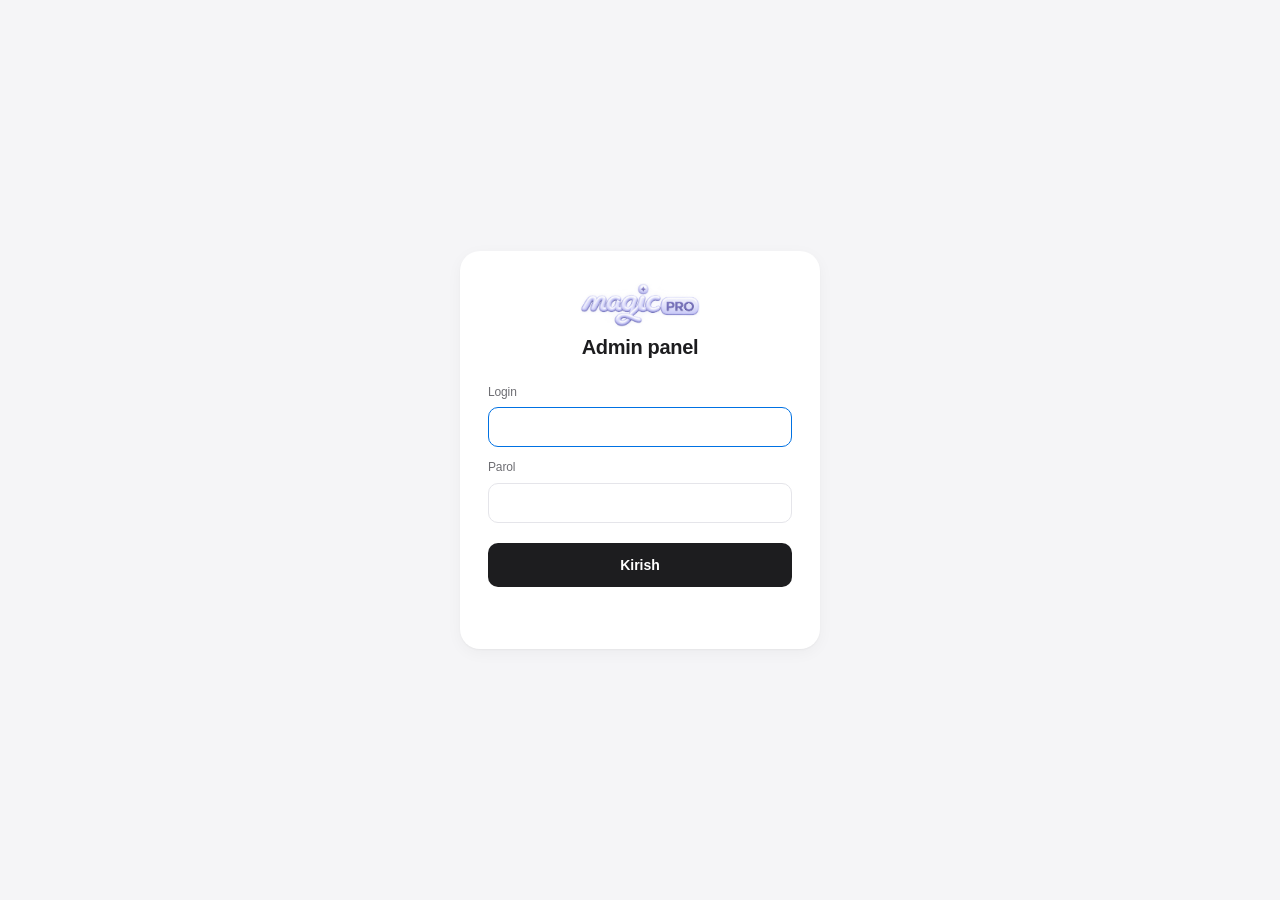
==== commit b0e10e4a: "Kategoriyani bir bosishda yashirish + buyurtmada seriya raqami - Admin panel → Tovarlar: "Kategoriya" ====
--- a/admin.html
+++ b/admin.html
@@ -201,6 +201,34 @@
   .prod .sw{grid-row:1;grid-column:3}
   .tools .in{max-width:none;flex:1;min-width:160px}
 }
+/* ---- kategoriyalar, seriya ---- */
+.cats{display:grid;grid-template-columns:repeat(auto-fill,minmax(260px,1fr));gap:4px 18px}
+.catrow{display:flex;align-items:center;gap:10px;padding:8px 2px;border-bottom:1px solid var(--line);cursor:pointer}
+.catrow .cn{flex:1;font-weight:500;min-width:0;overflow:hidden;text-overflow:ellipsis;white-space:nowrap}
+.catrow.off .cn{opacity:.45;text-decoration:line-through}
+.sn{display:block;font-size:12px;color:var(--tx3);font-weight:400;margin-top:2px}
+.ctag{display:inline-block;font-size:11px;color:var(--orange);margin-left:6px}
+/* ---- model rasmlari ---- */
+.mhelp{font-size:13px;color:var(--tx2);line-height:1.55}
+.mhelp b{color:var(--tx)}
+.mg{padding:16px}
+.mg .mh{display:flex;justify-content:space-between;gap:12px;align-items:flex-start;margin-bottom:12px}
+.mg .nm{font-weight:650;font-size:15px}
+.mg .ct{font-size:12px;color:var(--tx3);margin-top:2px}
+.mown{font-size:12px;color:var(--orange);margin-top:4px}
+.mstrip{display:flex;gap:10px;flex-wrap:wrap}
+.mth,.madd{position:relative;width:96px;height:96px;border-radius:12px;overflow:hidden;background:var(--soft);flex:none}
+.mth img{width:100%;height:100%;object-fit:cover;display:block}
+.mmain{position:absolute;left:6px;bottom:6px;font-size:10px;font-weight:700;background:var(--ink);color:var(--ink-tx);padding:2px 7px;border-radius:8px}
+.mbtn{position:absolute;top:6px;width:26px;height:26px;border-radius:50%;border:0;background:rgba(0,0,0,.55);color:#fff;font-size:13px;line-height:26px;padding:0;cursor:pointer}
+.mdel{right:6px}
+.mstar{left:6px}
+.madd{display:flex;flex-direction:column;align-items:center;justify-content:center;gap:2px;border:1.5px dashed var(--line);background:transparent;cursor:pointer;color:var(--tx2)}
+.madd span{font-size:26px;line-height:1}
+.madd small{font-size:11px}
+.madd:hover{border-color:var(--blue);color:var(--blue)}
+.madd.busy{opacity:.5;pointer-events:none}
+@media (max-width:640px){.mth,.madd{width:84px;height:84px}.mg .mh{flex-direction:column}}
 </style>
 </head>
 <body>
@@ -227,6 +255,7 @@
       <a href="#users" data-v="users"><span class="ico">👥</span>Mijozlar</a>
       <a href="#broadcast" data-v="broadcast"><span class="ico">📣</span>Xabar yuborish</a>
       <a href="#products" data-v="products"><span class="ico">💻</span>Tovarlar</a>
+      <a href="#models" data-v="models"><span class="ico">📸</span>Model rasmlari</a>
       <a href="#settings" data-v="settings"><span class="ico">⚙️</span>Matn va sozlamalar</a>
     </nav>
     <div class="foot">
@@ -249,7 +278,7 @@
 const TZ = "Asia/Tashkent";
 const STATUS = {new: "Yangi", contacted: "Bog'lanildi", sold: "Sotildi", cancelled: "Bekor"};
 const TITLES = {dashboard: "Bosh sahifa", orders: "Buyurtmalar", users: "Mijozlar", broadcast: "Xabar yuborish",
-                products: "Tovarlar", settings: "Matn va sozlamalar"};
+                products: "Tovarlar", models: "Model rasmlari", settings: "Matn va sozlamalar"};
 let current = "", timer = null;
 
 function esc(s) {
@@ -454,7 +483,7 @@
       <div class="top"><span class="no">№${o.id}</span><span class="pill st-${o.status}">${STATUS[o.status]}</span>
         <span class="muted">${when(o.created_at)}</span></div>
       <div><span class="who">${esc(o.name || "—")}</span> · ${uname} · ${telLink(o.phone)}</div>
-      <ul>${o.items.map(i => `<li><span>${esc(i.name)}</span><span>${money(i.price, i.currency)}</span></li>`).join("")}</ul>
+      <ul>${o.items.map(i => `<li><span>${esc(i.name)}${i.serial ? `<small class="sn">🔢 ${esc(i.serial)}</small>` : ""}</span><span>${money(i.price, i.currency)}</span></li>`).join("")}</ul>
       <div class="tot"><span>Jami</span><span>${moneyObj(o.totals)}</span></div>
       <div class="pay">${esc(o.pay || "")}</div>
     </div>
@@ -611,14 +640,17 @@
 }
 
 // ---------- tovarlar ----------
-const pst = {q: "", cat: "", only: false, items: []};
+const pst = {q: "", cat: "", only: false, items: [], cats: []};
 async function products(refresh) {
   $("#act").innerHTML = `<button class="btn ghost sm" id="prf">↻ Billz'dan yangilash</button>`;
   $("#prf").onclick = async () => { $("#prf").disabled = true; try { await products(true); toast("Billz'dan yangilandi"); } catch (e) { toast(e.message, true); } };
   const d = await api("products" + (refresh === true ? "?refresh=1" : ""));
   pst.items = d.items;
+  pst.cats = d.categories || [];
   const cats = [...new Set(d.items.map(i => i.category))];
   view.innerHTML = `
+  <div class="card"><h3>Kategoriyalar <small>O'chirilgan kategoriya Mini App'da butunlay ko'rinmaydi — bir bosishda</small></h3>
+    <div class="cats" id="pcats"></div></div>
   <div class="tools">
     <input class="in" id="pq" placeholder="Qidirish: nomi" value="${esc(pst.q)}">
     <select class="in" id="pc" style="max-width:220px"><option value="">Barcha kategoriyalar</option>
@@ -627,19 +659,36 @@
     <span class="muted" id="psum"></span>
   </div>
   <div class="card" style="padding:8px 16px"><div id="plist"></div></div>
-  <div class="muted" style="font-size:12px">Tovarlar, narx va qoldiq Billz'dan har 2 daqiqada avtomatik yangilanadi. Yashirilgan tovar Mini App'da ko'rinmaydi va unga buyurtma berib bo'lmaydi.</div>`;
+  <div class="muted" style="font-size:12px">Tovarlar, narx va qoldiq Billz'dan har 2 daqiqada avtomatik yangilanadi. Yashirilgan tovar Mini App'da ko'rinmaydi va unga buyurtma berib bo'lmaydi. Rasmlar — <a href="#models">📸 Model rasmlari</a> bo'limida.</div>`;
   $("#pq").oninput = e => { pst.q = e.target.value.trim().toLowerCase(); renderProducts(); };
   $("#pc").onchange = e => { pst.cat = e.target.value; renderProducts(); };
   $("#ponly").onclick = () => { pst.only = !pst.only; $("#ponly").classList.toggle("on", pst.only); renderProducts(); };
+  renderCats();
   renderProducts();
 }
+function renderCats() {
+  $("#pcats").innerHTML = pst.cats.map(c => `<label class="catrow${c.hidden ? " off" : ""}">
+      <span class="cn" title="${esc(c.name)}">${esc(c.name)}</span><span class="muted">${c.count} ta</span>
+      <span class="sw"><input type="checkbox" data-cat="${esc(c.name)}"${c.hidden ? "" : " checked"} aria-label="Mini App'da ko'rsatish: ${esc(c.name)}"><span></span></span>
+    </label>`).join("") || '<div class="muted">Kategoriyalar hali yuklanmadi</div>';
+  $("#pcats").querySelectorAll("input[data-cat]").forEach(cb => cb.onchange = async () => {
+    const c = pst.cats.find(x => x.name === cb.dataset.cat), hide = !cb.checked;
+    try {
+      await api("categories/hide", {body: {name: c.name, hidden: hide}});
+      c.hidden = hide;
+      pst.items.forEach(i => { if (i.category === c.name) i.cat_hidden = hide; });
+      toast(hide ? `«${c.name}» yashirildi — Mini App'da ko'rinmaydi` : `«${c.name}» yana ko'rinadi`);
+      renderCats(); renderProducts();
+    } catch (e) { cb.checked = !cb.checked; toast(e.message, true); }
+  });
+}
 function renderProducts() {
-  const list = pst.items.filter(i => (!pst.q || i.name.toLowerCase().includes(pst.q)) && (!pst.cat || i.category === pst.cat) && (!pst.only || i.hidden));
-  const hid = pst.items.filter(i => i.hidden).length;
+  const list = pst.items.filter(i => (!pst.q || i.name.toLowerCase().includes(pst.q)) && (!pst.cat || i.category === pst.cat) && (!pst.only || i.hidden || i.cat_hidden));
+  const hid = pst.items.filter(i => i.hidden || i.cat_hidden).length;
   $("#psum").textContent = `${pst.items.length - hid} ta ko'rinadi · ${hid} ta yashirilgan`;
-  $("#plist").innerHTML = list.length ? list.map(i => `<div class="prod${i.hidden ? " off" : ""}">
+  $("#plist").innerHTML = list.length ? list.map(i => `<div class="prod${i.hidden || i.cat_hidden ? " off" : ""}">
       ${i.photo ? `<img src="${esc(i.photo)}" alt="" loading="lazy" referrerpolicy="no-referrer" onerror="this.replaceWith(Object.assign(document.createElement('div'),{className:'ph'}))">` : '<div class="ph"></div>'}
-      <div><div class="nm">${esc(i.name)}</div><div class="ct">${esc(i.category)}${i.qty != null && i.in_stock ? " · qoldiq " + fmtN(i.qty) : ""}</div></div>
+      <div><div class="nm">${esc(i.name)}</div><div class="ct">${esc(i.category)}${i.qty != null && i.in_stock ? " · qoldiq " + fmtN(i.qty) : ""}${i.cat_hidden ? '<span class="ctag">kategoriya yashirilgan</span>' : ""}</div>${i.serial ? `<small class="sn">🔢 ${esc(i.serial)}</small>` : ""}</div>
       <div class="pr">${i.in_stock ? (i.promo ? `<b>${money(i.promo, i.currency)}</b> <s class="muted">${money(i.price, i.currency)}</s>` : `<b>${money(i.price, i.currency)}</b>`) : ""}</div>
       <label class="sw" title="${i.hidden ? "Yashirilgan" : "Mini App'da ko'rinadi"}"><input type="checkbox" data-id="${esc(i.id)}"${i.hidden ? "" : " checked"} aria-label="Mini App'da ko'rsatish: ${esc(i.name)}"><span></span></label>
     </div>`).join("") : `<div class="empty">${pst.items.length ? "Topilmadi" : "Tovarlar hali yuklanmadi — «Billz'dan yangilash» ni bosing"}</div>`;
@@ -652,6 +701,119 @@
       renderProducts();
     } catch (e) { cb.checked = !cb.checked; toast(e.message, true); }
   });
+}
+
+// ---------- model rasmlari ----------
+const mst = {q: "", f: "", groups: [], max: 8};
+async function models() {
+  const d = await api("models");
+  mst.groups = d.groups;
+  mst.max = d.max;
+  view.innerHTML = `
+  <div class="card mhelp">Tovarlar Billz'dagi <b>Model, Chip, Ekran va Rang</b> bo'yicha guruhlangan.
+    Guruhga rasm yuklasangiz, shu guruhdagi <b>hamma tovarga</b> (keyin keladiganlariga ham) avtomatik qo'yiladi.
+    Tovarning Billz'da o'z rasmi bo'lsa, o'shasi ko'rsatiladi. Birinchi rasm — <b>asosiy</b>, katalogda shu ko'rinadi (★ bilan almashtirasiz).
+    Tovar noto'g'ri guruhga tushsa, Billz'da uning Model/Chip/Ekran/Rang maydonlarini to'g'rilang.</div>
+  <div class="tools">
+    <input class="in" id="mq" placeholder="Qidirish: Air M2, Space Gray…" value="${esc(mst.q)}">
+    ${[["", "Hammasi"], ["none", "Rasmsiz"], ["mac", "MacBook"], ["other", "Boshqa tovarlar"]]
+      .map(([k, l]) => `<button class="chip${mst.f === k ? " on" : ""}" data-f="${k}">${l}</button>`).join("")}
+    <span class="muted" id="msum"></span>
+  </div>
+  <div id="mlist"></div>`;
+  $("#mq").oninput = e => { mst.q = e.target.value.trim().toLowerCase(); renderModels(); };
+  view.querySelectorAll(".tools .chip").forEach(b => b.onclick = () => {
+    mst.f = b.dataset.f;
+    view.querySelectorAll(".tools .chip").forEach(x => x.classList.toggle("on", x === b));
+    renderModels();
+  });
+  const L = $("#mlist");
+  L.onclick = async e => {
+    const card = e.target.closest(".mg"); if (!card) return;
+    const g = mst.groups.find(x => x.key === card.dataset.key); if (!g) return;
+    const del = e.target.closest("[data-del]"), main = e.target.closest("[data-main]");
+    if (!del && !main) return;
+    if (del && !confirm("Rasm o'chirilsinmi?")) return;
+    try {
+      const r = await api(`models/${encodeURIComponent(g.key)}/${del ? "delete" : "main"}`,
+                          {body: {file: (del || main).dataset[del ? "del" : "main"]}});
+      g.photos = r.group.photos;
+      renderModels();
+      toast(del ? "Rasm o'chirildi" : "Asosiy rasm almashtirildi");
+    } catch (err) { toast(err.message, true); }
+  };
+  L.onchange = e => {
+    const inp = e.target.closest("input[data-up]"); if (!inp || !inp.files.length) return;
+    uploadModel(inp.dataset.up, [...inp.files], inp.closest(".madd"));
+  };
+  renderModels();
+}
+function renderModels() {
+  const q = mst.q;
+  const list = mst.groups.filter(g => (!q || (g.label + " " + g.names.join(" ")).toLowerCase().includes(q)) &&
+    (mst.f !== "none" || !g.photos.length) && (mst.f !== "mac" || g.mac) && (mst.f !== "other" || !g.mac));
+  const withP = mst.groups.filter(g => g.photos.length).length;
+  $("#msum").textContent = `${mst.groups.length} ta guruh · ${withP} tasida rasm bor`;
+  $("#mlist").innerHTML = list.length ? list.map(modelCard).join("")
+    : `<div class="card"><div class="empty">${mst.groups.length ? "Topilmadi" : "Tovarlar hali yuklanmadi — sahifani biroz keyin yangilang"}</div></div>`;
+}
+function modelCard(g) {
+  const sub = g.count ? `${g.count} ta tovar sotuvda · ${g.names.map(esc).join(", ")}` : "Hozir sotuvda yo'q — rasmlar saqlanib turadi";
+  const own = g.own ? `<div class="mown">${g.own} ta tovarning Billz'da o'z rasmi bor — ularda o'sha rasm ko'rinadi</div>` : "";
+  const now = g.photos.length ? '<span class="pill st-sold">Sizning rasmingiz</span>'
+    : `<span class="pill st-cancelled">Hozir: ${g.sample ? "namunaviy rasm" : "rasm yo'q"}</span>`;
+  return `<div class="card mg" data-key="${esc(g.key)}">
+    <div class="mh"><div><div class="nm">${esc(g.label)}</div><div class="ct">${sub}</div>${own}</div>${now}</div>
+    <div class="mstrip">
+      ${g.photos.map((p, k) => `<div class="mth"><img src="${esc(p.url)}" alt="" loading="lazy">
+        ${k === 0 ? '<span class="mmain">Asosiy</span>' : `<button class="mbtn mstar" data-main="${esc(p.file)}" title="Asosiy qilish" aria-label="Asosiy qilish">★</button>`}
+        <button class="mbtn mdel" data-del="${esc(p.file)}" title="O'chirish" aria-label="O'chirish">✕</button></div>`).join("")}
+      ${g.photos.length < mst.max ? `<label class="madd"><input type="file" accept="image/*" multiple hidden data-up="${esc(g.key)}">
+        <span>＋</span><small>Rasm qo'shish</small></label>` : ""}
+    </div>
+  </div>`;
+}
+async function shrink(file) {
+  // Telefon rasmlari 3–8 MB: 1600 px gacha kichraytirib JPEG qilamiz — Mini App tez ochiladi
+  let src;
+  try { src = await createImageBitmap(file, {imageOrientation: "from-image"}); }
+  catch (e) {
+    src = await new Promise((ok, no) => {
+      const im = new Image();
+      im.onload = () => ok(im);
+      im.onerror = () => no(new Error(`«${file.name}» ochilmadi. iPhone rasmi (HEIC) bo'lsa, JPG qilib saqlab yuklang.`));
+      im.src = URL.createObjectURL(file);
+    });
+  }
+  const w = src.width, h = src.height, k = Math.min(1, 1600 / Math.max(w, h));
+  const c = document.createElement("canvas");
+  c.width = Math.round(w * k); c.height = Math.round(h * k);
+  const cx = c.getContext("2d");
+  cx.fillStyle = "#fff"; cx.fillRect(0, 0, c.width, c.height);
+  cx.drawImage(src, 0, 0, c.width, c.height);
+  const blob = await new Promise(ok => c.toBlob(ok, "image/jpeg", 0.86));
+  if (!blob) throw new Error(`«${file.name}» ni o'qib bo'lmadi`);
+  return blob;
+}
+async function uploadModel(key, files, box) {
+  const g = mst.groups.find(x => x.key === key); if (!g) return;
+  const room = mst.max - g.photos.length, list = files.slice(0, room);
+  if (files.length > room) toast(`Bitta guruhga ko'pi bilan ${mst.max} ta rasm — ${room} tasi yuklanadi`, true);
+  if (box) box.classList.add("busy");
+  let done = 0;
+  for (const f of list) {
+    toast(`Yuklanmoqda… ${done + 1} / ${list.length}`);
+    try {
+      const fd = new FormData();
+      fd.append("photo", await shrink(f), "photo.jpg");
+      fd.append("label", g.label);
+      const r = await api(`models/${encodeURIComponent(key)}/upload`, {method: "POST", body: fd});
+      g.photos = r.group.photos;
+      done++;
+    } catch (err) { toast(err.message, true); }
+  }
+  renderModels();
+  if (done) toast(`${done} ta rasm qo'shildi — Mini App'da darhol ko'rinadi`);
 }
 
 // ---------- sozlamalar ----------
@@ -692,7 +854,7 @@
   };
 }
 
-const VIEWS = {dashboard, orders, users, broadcast, products, settings};
+const VIEWS = {dashboard, orders, users, broadcast, products, models, settings};
 start();
 </script>
 </body>
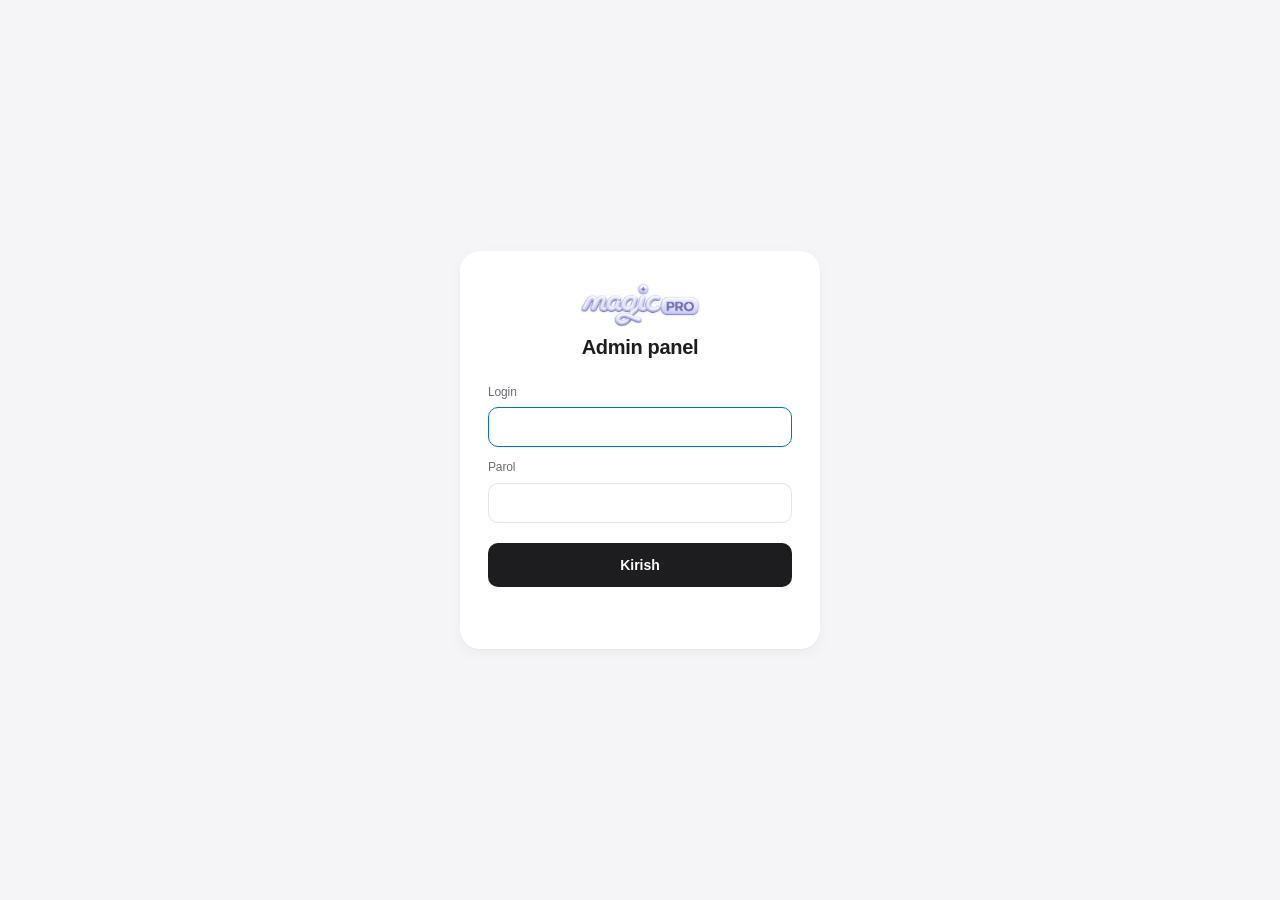
==== commit ae6440d8: "Admin panel: "AI bot" bo'limi (suhbatlar, tahlil, ko'rsatmalar, sozlamalar, yoqish/o'chirish) AI bot" ====
--- a/admin.html
+++ b/admin.html
@@ -208,6 +208,35 @@
 .catrow.off .cn{opacity:.45;text-decoration:line-through}
 .sn{display:block;font-size:12px;color:var(--tx3);font-weight:400;margin-top:2px}
 .ctag{display:inline-block;font-size:11px;color:var(--orange);margin-left:6px}
+/* ---- AI bot ---- */
+.aisw{display:flex;align-items:center;justify-content:space-between;gap:16px}
+.aisw .nm{font-weight:700;font-size:17px}
+.aisw .ct{font-size:13px;color:var(--tx2);margin-top:2px}
+.aion.off{background:var(--orange-bg)}
+.sw.big{width:58px;height:34px}
+.sw.big span{border-radius:17px}
+.sw.big span:before{width:30px;height:30px}
+.sw.big input:checked+span:before{transform:translateX(24px)}
+.aitabs{margin-bottom:14px}
+.chatrow{display:grid;grid-template-columns:40px minmax(0,1fr) auto;gap:12px;align-items:center;padding:10px 6px;border-bottom:1px solid var(--line);cursor:pointer;border-radius:10px}
+.chatrow:hover{background:var(--soft)}
+.chatrow:last-child{border-bottom:0}
+.av{width:40px;height:40px;border-radius:50%;background:var(--soft);display:flex;align-items:center;justify-content:center;font-weight:700;color:var(--tx2)}
+.chatrow .nm{font-weight:600}
+.chatrow .pvw{font-size:13px;color:var(--tx2);white-space:nowrap;overflow:hidden;text-overflow:ellipsis}
+.chatrow .tm{font-size:12px;color:var(--tx3);text-align:right;white-space:nowrap}
+.aich{display:flex;align-items:center;gap:12px;flex-wrap:wrap;margin-bottom:12px}
+.aich .nm{flex:1;font-weight:650;min-width:160px}
+.msgs{display:flex;flex-direction:column;gap:8px;max-height:65vh;overflow-y:auto;padding:4px 2px}
+.msg{max-width:78%;padding:8px 12px;border-radius:14px;font-size:14px;line-height:1.45;white-space:pre-wrap;overflow-wrap:anywhere}
+.msg .who{font-size:11px;font-weight:650;opacity:.65;margin-bottom:2px}
+.msg .at{font-size:10px;opacity:.5;margin-top:3px;text-align:right}
+.msg.user{align-self:flex-start;background:var(--soft)}
+.msg.model,.msg.nudge{align-self:flex-end;background:#e8f0fe}
+.msg.owner{align-self:flex-end;background:var(--green-bg)}
+@media (prefers-color-scheme:dark){.msg.model,.msg.nudge{background:#11284a}}
+.airesult{white-space:pre-wrap;line-height:1.6;font-size:14px}
+textarea.prompt-ta{font-family:ui-monospace,SFMono-Regular,Menlo,monospace;font-size:13px;line-height:1.5;min-height:440px}
 /* ---- model rasmlari ---- */
 .mhelp{font-size:13px;color:var(--tx2);line-height:1.55}
 .mhelp b{color:var(--tx)}
@@ -256,6 +285,7 @@
       <a href="#broadcast" data-v="broadcast"><span class="ico">📣</span>Xabar yuborish</a>
       <a href="#products" data-v="products"><span class="ico">💻</span>Tovarlar</a>
       <a href="#models" data-v="models"><span class="ico">📸</span>Model rasmlari</a>
+      <a href="#aibot" data-v="aibot"><span class="ico">🤖</span>AI bot</a>
       <a href="#settings" data-v="settings"><span class="ico">⚙️</span>Matn va sozlamalar</a>
     </nav>
     <div class="foot">
@@ -278,7 +308,7 @@
 const TZ = "Asia/Tashkent";
 const STATUS = {new: "Yangi", contacted: "Bog'lanildi", sold: "Sotildi", cancelled: "Bekor"};
 const TITLES = {dashboard: "Bosh sahifa", orders: "Buyurtmalar", users: "Mijozlar", broadcast: "Xabar yuborish",
-                products: "Tovarlar", models: "Model rasmlari", settings: "Matn va sozlamalar"};
+                products: "Tovarlar", models: "Model rasmlari", aibot: "AI bot", settings: "Matn va sozlamalar"};
 let current = "", timer = null;
 
 function esc(s) {
@@ -816,6 +846,166 @@
   if (done) toast(`${done} ta rasm qo'shildi — Mini App'da darhol ko'rinadi`);
 }
 
+// ---------- AI bot ----------
+const ast = {tab: "chats", q: "", items: [], total: 0, now: 0, days: 7, analysis: null};
+const WHO = {user: "Mijoz", model: "AI", nudge: "AI · qayta yozdi", owner: "Menejer"};
+async function aibot() {
+  $("#act").innerHTML = `<button class="btn ghost sm" id="airf">↻ Yangilash</button>`;
+  $("#airf").onclick = () => aibot().catch(e => toast(e.message, true));
+  let st;
+  try { st = await api("ai/status"); }
+  catch (e) { view.innerHTML = `<div class="card"><div class="empty">${esc(e.message)}</div></div>`; return; }
+  const s = st.stats;
+  view.innerHTML = `
+  <div class="card aion${st.enabled ? "" : " off"}" id="aicard"><div class="aisw">
+    <div><div class="nm">AI javob beradi</div><div class="ct" id="aistate"></div></div>
+    <label class="sw big"><input type="checkbox" id="aien"${st.enabled ? " checked" : ""} aria-label="AI javob beradi"><span></span></label>
+  </div></div>
+  <div class="kpis">
+    ${kpi("Bugun yozgan mijozlar", s.chats_today, "7 kunda " + s.week_chats)}
+    ${kpi("Bugungi xabarlar", s.msgs_today, "mijozlardan")}
+    ${kpi("AI javoblari bugun", s.ai_today, "")}
+    ${kpi("Jami suhbatlar", s.chats_total, st.bot ? "@" + st.bot : "")}
+  </div>
+  <div class="chips aitabs">${[["chats", "💬 Suhbatlar"], ["analysis", "📊 Tahlil"], ["prompt", "🧠 Ko'rsatmalar"], ["settings", "⚙️ Sozlamalar"]]
+    .map(([k, l]) => `<button class="chip${ast.tab === k ? " on" : ""}" data-t="${k}">${l}</button>`).join("")}</div>
+  <div id="aiview"></div>`;
+  const stateText = on => $("#aistate").textContent = on
+    ? "Yoqilgan — do'kon akkauntiga kelgan xabarlarga AI javob beryapti"
+    : "O'chirilgan — xabarlar saqlanadi, lekin AI javob bermaydi. Mijozlarga o'zingiz javob berasiz.";
+  stateText(st.enabled);
+  $("#aien").onchange = async e => {
+    const on = e.target.checked;
+    try {
+      await api("ai/enabled", {body: {enabled: on}});
+      $("#aicard").classList.toggle("off", !on); stateText(on);
+      toast(on ? "AI yoqildi" : "AI o'chirildi — endi mijozlarga o'zingiz javob berasiz");
+    } catch (err) { e.target.checked = !on; toast(err.message, true); }
+  };
+  view.querySelectorAll(".aitabs .chip").forEach(b => b.onclick = () => {
+    ast.tab = b.dataset.t;
+    view.querySelectorAll(".aitabs .chip").forEach(x => x.classList.toggle("on", x === b));
+    aiTab();
+  });
+  aiTab();
+}
+function aiTab() {
+  const f = {chats: aiChats, analysis: aiAnalysis, prompt: aiPrompt, settings: aiSettings}[ast.tab] || aiChats;
+  $("#aiview").innerHTML = '<div class="card"><div class="empty">Yuklanmoqda…</div></div>';
+  f().catch(e => { if ($("#aiview")) $("#aiview").innerHTML = `<div class="card"><div class="empty">${esc(e.message)}</div></div>`; });
+}
+async function aiChats(more) {
+  if (!more) ast.items = [];
+  const d = await api("ai/chats?" + new URLSearchParams({q: ast.q, offset: ast.items.length}));
+  ast.items = ast.items.concat(d.items); ast.total = d.total; ast.now = d.now;
+  if (!more) {
+    $("#aiview").innerHTML = `
+    <div class="tools"><input class="in" id="aiq" placeholder="Qidirish: ism, @username yoki xabar matni" value="${esc(ast.q)}">
+      <span class="muted" id="aisum"></span></div>
+    <div class="card" style="padding:8px 12px"><div id="ailist"></div></div><div id="aimore" style="text-align:center"></div>`;
+    let t;
+    $("#aiq").oninput = e => { clearTimeout(t); t = setTimeout(() => { ast.q = e.target.value.trim(); aiChats().catch(er => toast(er.message, true)); }, 350); };
+    $("#ailist").onclick = e => { const r = e.target.closest("[data-chat]"); if (r) aiOpen(+r.dataset.chat).catch(er => toast(er.message, true)); };
+  }
+  $("#aisum").textContent = `${ast.total} ta suhbat`;
+  $("#ailist").innerHTML = ast.items.length ? ast.items.map(c => {
+    const paused = c.paused_until > ast.now, nm = c.name || (c.username ? "@" + c.username : "Mijoz");
+    const pre = c.last_role && c.last_role !== "user" ? WHO[c.last_role] + ": " : "";
+    return `<div class="chatrow" data-chat="${c.id}">
+      <div class="av">${esc((nm.replace("@", "")[0] || "?").toUpperCase())}</div>
+      <div><div class="nm">${esc(nm)}${c.username && c.name ? ` <span class="muted" style="font-weight:400">@${esc(c.username)}</span>` : ""}${paused ? ' <span class="tag">AI jim</span>' : ""}</div>
+        <div class="pvw">${esc(pre + (c.last_text || ""))}</div></div>
+      <div class="tm">${ago(c.last_at)}<br>${c.msgs} xabar</div></div>`;
+  }).join("") : `<div class="empty">${ast.q ? "Topilmadi" : "Hali suhbatlar yo'q. Mijozlar do'kon akkauntiga yozganda shu yerda paydo bo'ladi."}</div>`;
+  $("#aimore").innerHTML = ast.items.length < ast.total ? `<button class="btn ghost" id="aimb">Yana ko'rsatish (${ast.total - ast.items.length})</button>` : "";
+  if ($("#aimb")) $("#aimb").onclick = () => aiChats(true).catch(er => toast(er.message, true));
+}
+async function aiOpen(id) {
+  const d = await api("ai/chats/" + id);
+  const c = d.chat, paused = c.paused_until > d.now;
+  $("#aiview").innerHTML = `<div class="card">
+    <div class="aich"><button class="btn ghost sm" id="aiback">← Suhbatlar</button>
+      <div class="nm">${esc(c.name || "Mijoz")} ${c.username ? `<a href="https://t.me/${esc(c.username)}" target="_blank" rel="noopener">@${esc(c.username)}</a>` : ""}
+        <span class="muted" style="font-weight:400">· ID ${c.id}</span></div>
+      <button class="btn ${paused ? "blue" : "ghost"} sm" id="aipause">${paused ? "▶ Bu chatda AI'ni yoqish" : "⏸ Bu chatda AI'ni o'chirish"}</button></div>
+    ${paused ? `<div class="mown" style="margin:-4px 0 10px">Bu chatda AI jim turibdi (${when(c.paused_until)} gacha) — mijozga o'zingiz javob berasiz</div>` : ""}
+    <div class="msgs" id="aimsgs">${d.messages.map(m => `<div class="msg ${esc(m.role)}"><div class="who">${WHO[m.role] || esc(m.role)}</div>${esc(m.text)}<div class="at">${when(m.at)}</div></div>`).join("")
+      || '<div class="empty">Xabarlar yo\'q</div>'}</div></div>`;
+  const box = $("#aimsgs"); box.scrollTop = box.scrollHeight;
+  $("#aiback").onclick = () => aiChats().catch(e => toast(e.message, true));
+  $("#aipause").onclick = async () => {
+    try {
+      await api(`ai/chats/${id}/pause`, {body: {hours: paused ? 0 : 24 * 30}});
+      toast(paused ? "Bu chatda AI yana javob beradi" : "Bu chatda AI jim turadi — o'zingiz javob berasiz");
+      aiOpen(id);
+    } catch (e) { toast(e.message, true); }
+  };
+}
+async function aiAnalysis() {
+  const res = a => a.chats ? `<div class="muted" style="margin-bottom:10px">${a.chats} ta suhbat · oxirgi ${a.days} kun</div>
+      <div class="airesult">${esc(a.text)}</div>
+      <div style="margin-top:14px;display:flex;gap:8px;flex-wrap:wrap"><button class="btn ghost sm" id="aicopy">Nusxa olish</button>
+        <button class="btn ghost sm" id="aitop">🧠 Ko'rsatmalarga o'tish</button></div>`
+    : `<div class="empty">${esc(a.text)}</div>`;
+  $("#aiview").innerHTML = `<div class="card"><h3>Suhbatlar tahlili <small>AI saqlangan suhbatlarni o'qib, xulosa va yangi qoidalar taklif qiladi</small></h3>
+    <div class="tools">${[[1, "24 soat"], [7, "7 kun"], [30, "30 kun"]].map(([d, l]) => `<button class="chip${ast.days === d ? " on" : ""}" data-d="${d}">${l}</button>`).join("")}
+      <button class="btn blue" id="aigo">📊 Tahlil qilish</button></div>
+    <div id="aires">${ast.analysis ? res(ast.analysis) : '<div class="muted">Davrni tanlab «Tahlil qilish» ni bosing. 30–60 soniya vaqt oladi.</div>'}</div></div>`;
+  const bind = () => {
+    if ($("#aicopy")) $("#aicopy").onclick = () => navigator.clipboard.writeText(ast.analysis.text).then(() => toast("Nusxa olindi"));
+    if ($("#aitop")) $("#aitop").onclick = () => { ast.tab = "prompt"; view.querySelectorAll(".aitabs .chip").forEach(x => x.classList.toggle("on", x.dataset.t === "prompt")); aiTab(); };
+  };
+  bind();
+  $("#aiview").querySelectorAll("[data-d]").forEach(b => b.onclick = () => {
+    ast.days = +b.dataset.d; $("#aiview").querySelectorAll("[data-d]").forEach(x => x.classList.toggle("on", x === b));
+  });
+  $("#aigo").onclick = async () => {
+    $("#aigo").disabled = true;
+    $("#aires").innerHTML = '<div class="empty">AI suhbatlarni o\'qiyapti… 30–60 soniya</div>';
+    try { ast.analysis = await api("ai/analyze", {body: {days: ast.days}}); $("#aires").innerHTML = res(ast.analysis); bind(); }
+    catch (e) { $("#aires").innerHTML = `<div class="empty">${esc(e.message)}</div>`; }
+    finally { if ($("#aigo")) $("#aigo").disabled = false; }
+  };
+}
+async function aiPrompt() {
+  const d = await api("ai/prompt");
+  $("#aiview").innerHTML = `<div class="card"><h3><span>AI ko'rsatmalari${d.custom ? '<span class="tag">o\'zgartirilgan</span>' : ""}</span><small>AI mijozlarga shu qoidalar asosida javob beradi</small></h3>
+    <div class="muted" style="font-size:12px;margin:-6px 0 10px;line-height:1.5">Yangi qoida qo'shish uchun matn oxiriga yozing, masalan: «- Yetkazib berish narxini aytma, menejer aytadi».
+      Tahlil bo'limi taklif qilgan qoidalarni ham shu yerga qo'shasiz. <b>{SHOP}</b> — do'kon boti nomi o'rniga qo'yiladi. Sotuvdagi tovarlar ro'yxati (Billz) har safar avtomatik qo'shiladi.</div>
+    <textarea class="in prompt-ta" id="aipt" spellcheck="false">${esc(d.value)}</textarea>
+    <div class="savebar">${d.custom ? '<button class="btn ghost" id="aipr">Standartga qaytarish</button>' : ""}<button class="btn" id="aips">Saqlash</button></div></div>`;
+  $("#aips").onclick = async () => {
+    $("#aips").disabled = true;
+    try { await api("ai/prompt", {body: {value: $("#aipt").value}}); toast("Saqlandi — AI keyingi javobdan boshlab shunga amal qiladi"); await aiPrompt(); }
+    catch (e) { toast(e.message, true); }
+    finally { if ($("#aips")) $("#aips").disabled = false; }
+  };
+  if ($("#aipr")) $("#aipr").onclick = async () => {
+    if (!confirm("Ko'rsatmalar boshlang'ich holatiga qaytarilsinmi? Siz qo'shgan qoidalar o'chadi.")) return;
+    try { await api("ai/prompt", {body: {value: ""}}); toast("Standart ko'rsatmalar qaytdi"); await aiPrompt(); } catch (e) { toast(e.message, true); }
+  };
+}
+async function aiSettings() {
+  const d = await api("ai/settings");
+  const field = f => {
+    const val = f.value;
+    const input = f.kind === "bool"
+      ? `<select class="in" id="ai_${f.key}"><option value="0"${val === "1" ? "" : " selected"}>Yo'q</option><option value="1"${val === "1" ? " selected" : ""}>Ha</option></select>`
+      : `<input class="in" id="ai_${f.key}" value="${esc(val)}" inputmode="decimal">`;
+    return `<div class="field"><div class="fl"><label for="ai_${f.key}">${esc(f.label)}${f.custom ? '<span class="tag">o\'zgartirilgan</span>' : ""}</label></div>${input}
+      <div class="hint">${esc(f.hint)}${f.kind !== "bool" ? ` Standart: ${esc(f.default)}.` : ""}</div></div>`;
+  };
+  $("#aiview").innerHTML = `<div class="card"><h3>AI sozlamalari <small>O'zgarishlar darhol ishlaydi</small></h3>
+    <div class="grid2">${d.fields.map(field).join("")}</div></div>
+    <div class="savebar"><button class="btn" id="aiss">Saqlash</button></div>`;
+  $("#aiss").onclick = async () => {
+    const values = {};
+    d.fields.forEach(f => { const v = $("#ai_" + f.key).value.trim(); if (v !== String(f.value)) values[f.key] = v; });
+    if (!Object.keys(values).length) { toast("Hech narsa o'zgarmagan"); return; }
+    try { await api("ai/settings", {body: {values}}); toast("Saqlandi"); await aiSettings(); } catch (e) { toast(e.message, true); }
+  };
+}
+
 // ---------- sozlamalar ----------
 async function settings() {
   const d = await api("settings");
@@ -854,7 +1044,7 @@
   };
 }
 
-const VIEWS = {dashboard, orders, users, broadcast, products, models, settings};
+const VIEWS = {dashboard, orders, users, broadcast, products, models, aibot, settings};
 start();
 </script>
 </body>
